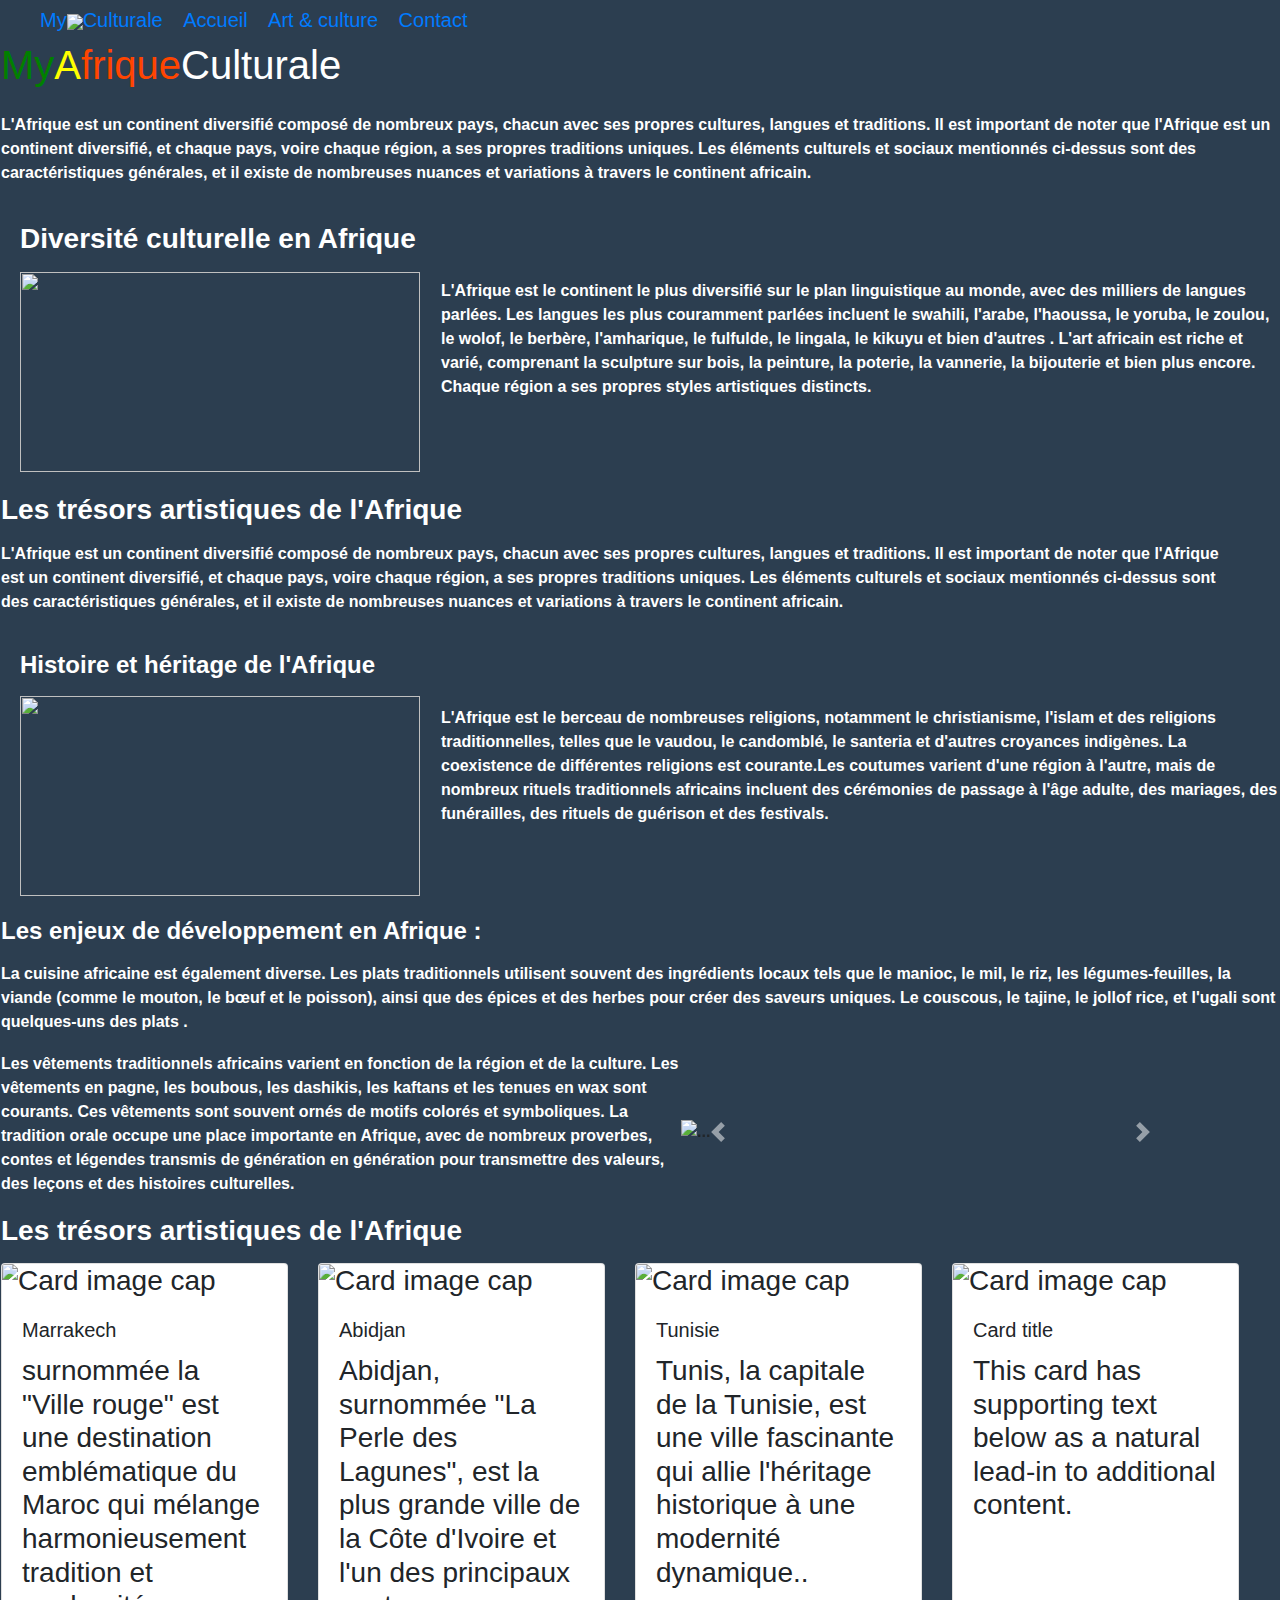
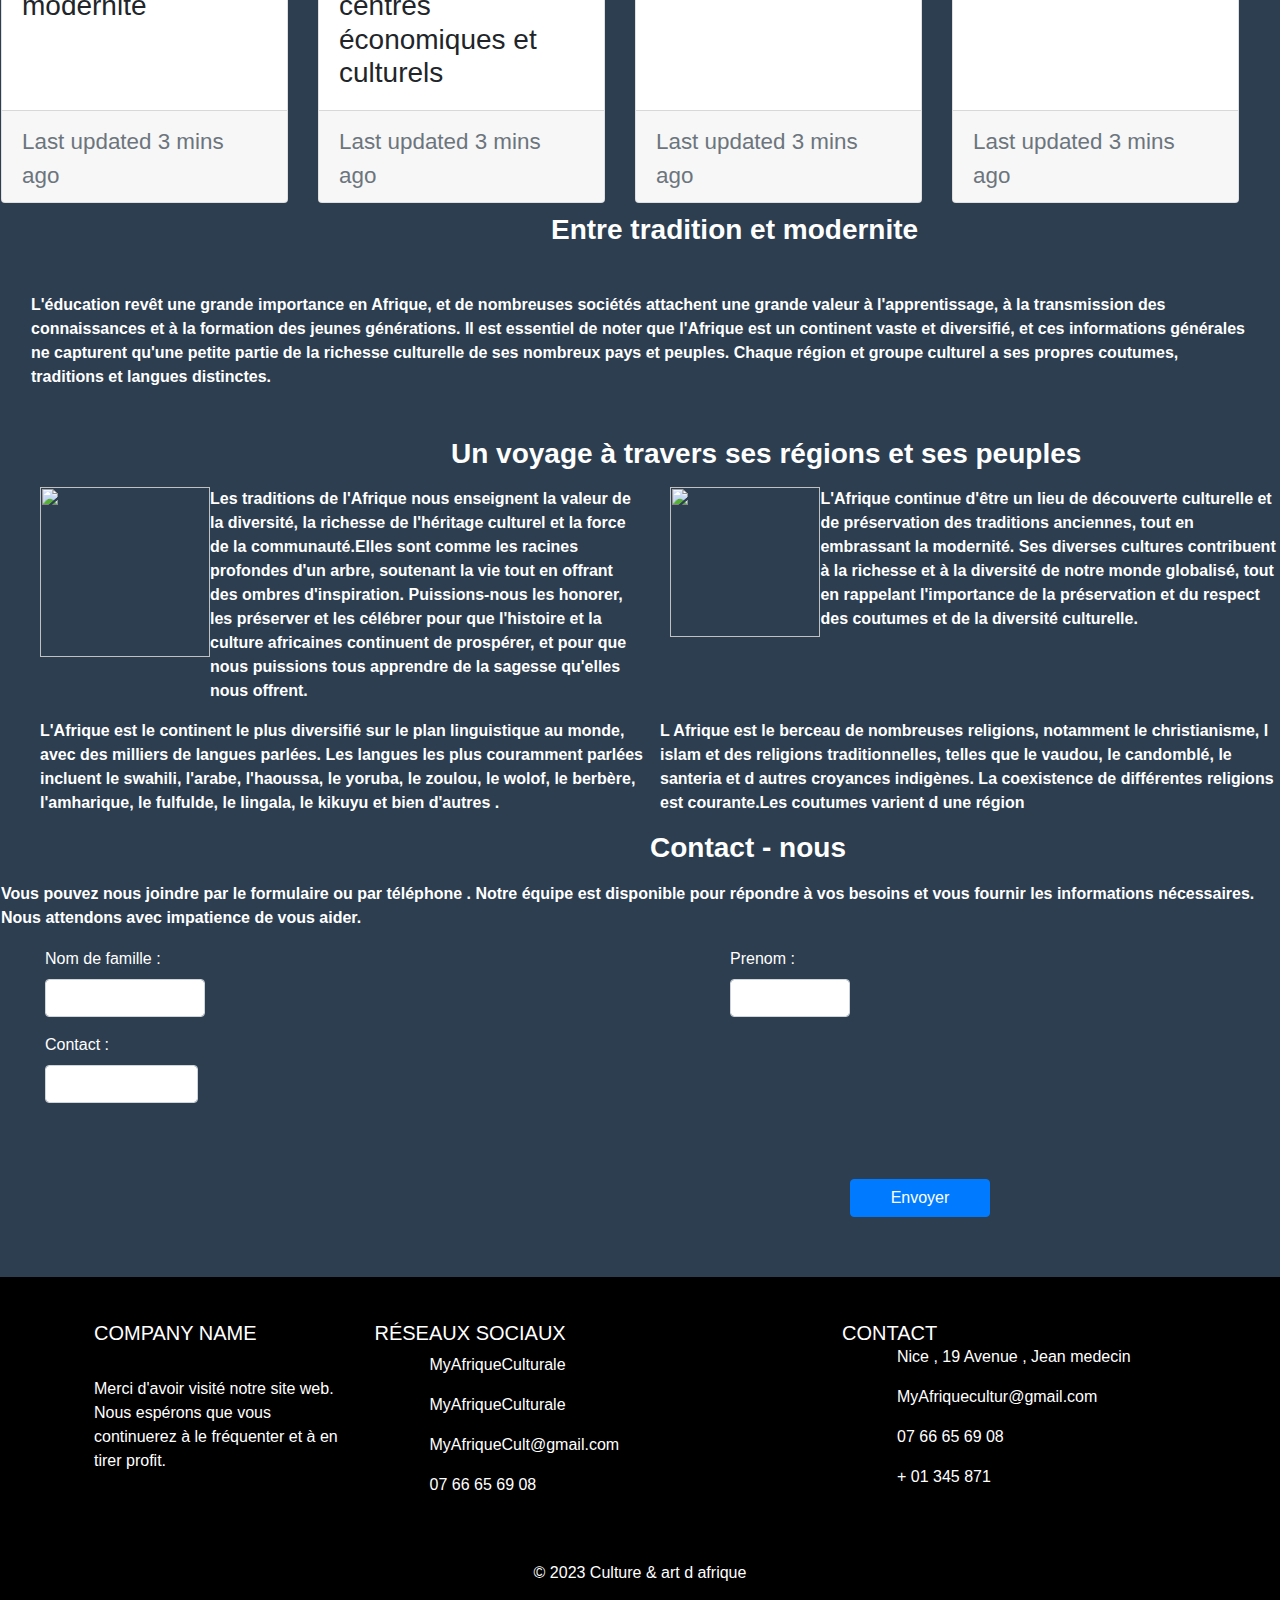
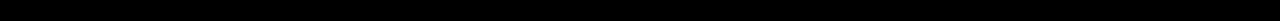
==== html/index.htm @ 4cfb6c22 "move css and html code into associated folders" ====
<!DOCTYPE html>
<html lang="en">
<head>
<meta charset="UTF-8">
<meta name="viewport" content="width=device-width, initial-scale=1.0">
<meta http-equiv="X-UA-Compatible" content="ie=edge">
<meta name="Description" content="Enter your description here"/>
<link rel="stylesheet" href="https://cdnjs.cloudflare.com/ajax/libs/twitter-bootstrap/4.6.0/css/bootstrap.min.css">
<link rel="stylesheet" href="https://cdnjs.cloudflare.com/ajax/libs/font-awesome/5.15.4/css/all.min.css">
<link rel="stylesheet" href="assets/css/style.css">
<link rel="stylesheet" href="styleCss/style.css">
<title>Title</title>
</head>
<body style="background-color: rgba(44, 62, 80, 1);">

  <!------------------------------------------ NavBar  -------------------------------------------------------->
    <nav class="t1">
      
        <div style="margin-left: 40px;">
            <a class="navbar-brand t2" href="#">My<img src="images/africa.png" width="30px" >Culturale</a>
            <a class="navbar-brand t2" href="#test3">Accueil</a>
            
            <a class="navbar-brand t2"  href="#test">Art & culture</a>
            <a class="navbar-brand t2"   href="#footer">Contact</a>
        </div>
          
      </nav>

   <!-------------------------------------------------------------------------------------------------->

   <!------------------------------------------Premiere partie du code -------------------------------------------------------->

      <table class="t3" >

              <colgroup>
                <col span="2" >
                <col>
              </colgroup>

              <tr>
                <th>
                  
                  <h3 style="display: flex;">

                    <p style="color : green; font-size: 40px;">
                      My
                    </p>
                      <p style="color : yellow; font-size: 40px;">   
                      A
                    </p>
                    <p style="color : orangered; font-size: 40px;">
                      frique
                    </p>
                    <p style="color : white; font-size: 40px;">
                      Culturale
                      </p>
                  </h3>

                  <p style="color: white;">
                  L'Afrique est un continent diversifié composé de nombreux pays, chacun avec ses propres cultures, langues et traditions.
                  Il est important de noter que l'Afrique est un continent diversifié, et chaque pays, voire chaque région, a ses propres traditions uniques. Les éléments culturels et sociaux mentionnés ci-dessus sont des caractéristiques générales, et il existe de nombreuses nuances et variations à travers le continent africain.
                  </p> 
                </th>
              
                      <th><img src="images/africa.png" width="300px" alt=""></th>
              
              </tr>
        </table>

          <!---------------------------------------------Deuxieme partie du code ---------------------------------------------------->

          <table class="t3" >

            <colgroup>
              <col span="2" >
              <col>
            </colgroup>

            <tr>
              
                
              <th style="padding: 20px;">


                <h3>
                  <p style="color : white;">
                   <strong> Diversité culturelle en Afrique   </strong>   
                  </p>
                </h3>
                  
                     <img src="images/pexels-pixabay-460223.jpg" width="400px" height="200px" alt="">
                  
              </th>
            
                    <th>
                      <p style="color : white; border-spacing: 10px;">
                      L'Afrique est le continent le plus diversifié sur le plan linguistique au monde, avec des milliers de langues parlées. Les langues les plus couramment parlées incluent le swahili, l'arabe, l'haoussa, le yoruba, le zoulou, le wolof, le berbère, l'amharique, le fulfulde, le lingala, le kikuyu et bien d'autres .
                      L'art africain est riche et varié, comprenant la sculpture sur bois, la peinture, la poterie, la vannerie, la bijouterie et bien plus encore. Chaque région a ses propres styles artistiques distincts.
                    </p>
                    </th>
            
            </tr>
      </table>


          <!-------------------------------------------------------------------------------------------------->


             <!---------------------------------------------troisieme partie du code ---------------------------------------------------->


             <table class="t3" >

              <colgroup>
                <col span="2" >
                <col>
              </colgroup>

              <tr>
                <th>
                  <section id="test3"></section>
                  <h3>
                    <p style="color : white;">
                      <strong>
                        Les trésors artistiques de l'Afrique
                      </strong>
                    
                    </p>
                  </h3>

                  <p style="color: white;">
                  L'Afrique est un continent diversifié composé de nombreux pays, chacun avec ses propres cultures, langues et traditions.
                  Il est important de noter que l'Afrique est un continent diversifié, et chaque pays, voire chaque région, a ses propres traditions uniques. Les éléments culturels et sociaux mentionnés ci-dessus sont des caractéristiques générales, et il existe de nombreuses nuances et variations à travers le continent africain.
                  </p> 
                </th>
              
                      <th style="padding: 20px;">
                        <img class="img1" src="images/pexels-atul-patel-18622431.jpg"    alt="">
                      </th>
              
              </tr>
        </table>


              <!-------------------------------------------------------------------------------------------------->


               <!---------------------------------------------quatrieme  partie du code ---------------------------------------------------->


               <table class="t3" >

                <colgroup>
                  <col span="2" >
                  <col>
                </colgroup>
    
                <tr>
                  
                    
                  <th style="padding: 20px;">
    
    
                    <h4>
                      <p style="color : white;">
                       <strong>Histoire et héritage de l'Afrique  </strong>   
                      </p>
                    </h4>
                      
                         <img src="images/pexels-anderson-guerra-1154198.jpg" width="400px" height="200px" alt="">
                      
                  </th>
                
                        <th>
                          <p style="color : white; border-spacing: 10px;">
                            L'Afrique est le berceau de nombreuses religions, notamment le christianisme, l'islam et des religions traditionnelles, telles que le vaudou, le candomblé, le santeria et d'autres croyances indigènes. La coexistence de différentes religions est courante.Les coutumes varient d'une région à l'autre, mais de nombreux rituels traditionnels africains incluent des cérémonies de passage à l'âge adulte, des mariages, des funérailles, des rituels de guérison et des festivals.
                        </p>
                        </th>
                
                </tr>
          </table>
                 <!-------------------------------------------------------------------------------------------------->


                 
               <!---------------------------------------------5eme  partie du code ---------------------------------------------------->


               <table class="t3" >

                <colgroup>
                  <col span="2" >
                  <col>
                </colgroup>
    
                <tr>
                  
                    
                  <th style="margin: 20px;">
    
    
                    <h4>
                      <p style="color : white;">
                       <strong>Les enjeux de développement en Afrique :  </strong>   
                      </p>
                    </h4>
                         <p style="color : white; border-spacing: 10px;">
                         La cuisine africaine est également diverse. Les plats traditionnels utilisent souvent des ingrédients locaux tels que le manioc, le mil, le riz, les légumes-feuilles, la viande (comme le mouton, le bœuf et le poisson), ainsi que des épices et des herbes pour créer des saveurs uniques. Le couscous, le tajine, le jollof rice, et l'ugali sont quelques-uns des plats .
                         </p>
                  </th>
                
                       
                
                </tr>
          </table>
                 <!-------------------------------------------------------------------------------------------------->


                   <!---------------------------------------------6eme  partie du code ---------------------------------------------------->


            
               <table class="t3" >

                <colgroup>
                  <col span="2" >
                  <col>
                </colgroup>
    
                <tr>
                  
                    
                  <th style="margin: 20px;">
    
    
                    
                      <p style="color : white;">
                       Les vêtements traditionnels africains varient en fonction de la région et de la culture. Les vêtements en pagne, les boubous, les dashikis, les kaftans et les tenues en wax sont courants. Ces vêtements sont souvent ornés de motifs colorés et symboliques.
                      La tradition orale occupe une place importante en Afrique, avec de nombreux proverbes, contes et légendes transmis de génération en génération pour transmettre des valeurs, des leçons et des histoires culturelles.
                      </p>
                    
                      
                        
                      
                  </th>
                
                        <th style="padding-right: 100px; width: 600px;">
                           
                    

                      <div id="carouselExampleFade" class="carousel slide carousel-fade" data-ride="carousel">
                        <div class="carousel-inner">
                          <div class="carousel-item active">
                            <img src="images/pexels-احمد-كلاسيك-6155584.jpg" class="d-block w-100" alt="...">
                          </div>
                          <div class="carousel-item">
                            <img src="images/pexels-pixabay-460223.jpg" class="d-block w-100" alt="...">
                          </div>
                          <div class="carousel-item">
                            <img src="images/pexels-anderson-guerra-1154198.jpg" class="d-block w-100" alt="...">
                          </div>
                        </div>
                        <a class="carousel-control-prev" href="#carouselExampleFade" role="button" data-slide="prev">
                          <span class="carousel-control-prev-icon" aria-hidden="true"></span>
                          <span class="sr-only">Previous</span>
                        </a>
                        <a class="carousel-control-next" href="#carouselExampleFade" role="button" data-slide="next">
                          <span class="carousel-control-next-icon" aria-hidden="true"></span>
                          <span class="sr-only">Next</span>
                        </a>
                      </div>



                        </th>
                
                </tr>
          </table>


                 <!-------------------------------------------------------------------------------------------------->


                 
               <!---------------------------------------------7eme partie du code ---------------------------------------------------->


               <table class="t3" >

                <colgroup>
                  <col span="2" >
                  <col>
                </colgroup>
  
                <tr>
                  <th>
                    
                    <h3>
                      <p style="color : white;">
                        <strong>
                          Les trésors artistiques de l'Afrique
                        </strong>
                      
                        <div class="card-deck">
                          <div class="card">
                            <img class="card-img-top" src="images/pexels-anderson-guerra-1154198.jpg" alt="Card image cap">
                            <div class="card-body">
                              <h5 class="card-title">Marrakech</h5>
                              <p class="card-text">surnommée la "Ville rouge" est une destination emblématique du Maroc qui mélange harmonieusement tradition et modernité</p>
                            </div>
                            <div class="card-footer">
                              <small class="text-muted">Last updated 3 mins ago</small>
                            </div>
                          </div>
                          <div class="card">
                            <img class="card-img-top" src="images/pexels-احمد-كلاسيك-6155584.jpg" alt="Card image cap">
                            <div class="card-body">
                              <h5 class="card-title">Abidjan</h5>
                              <p class="card-text">Abidjan, surnommée "La Perle des Lagunes", est la plus grande ville de la Côte d'Ivoire et l'un des principaux centres économiques et culturels</p>
                            </div>
                            <div class="card-footer">
                              <small class="text-muted">Last updated 3 mins ago</small>
                            </div>
                          </div>
                          <div class="card">
                            <img class="card-img-top" src="images/pexels-pixabay-460223.jpg" alt="Card image cap">
                            <div class="card-body">
                              <h5 class="card-title">Tunisie</h5>
                              <p class="card-text">Tunis, la capitale de la Tunisie, est une ville fascinante qui allie l'héritage historique à une modernité dynamique..</p>
                            </div>
                            <div class="card-footer">
                              <small class="text-muted">Last updated 3 mins ago</small>
                            </div>
                          </div>
                          <div class="card">
                            <img class="card-img-top" src="images/pexels-spencer-davis-4356144.jpg" alt="Card image cap">
                            <div class="card-body">
                              <h5 class="card-title">Card title</h5>
                              <p class="card-text">This card has supporting text below as a natural lead-in to additional content.</p>
                            </div>
                            <div class="card-footer">
                              <small class="text-muted">Last updated 3 mins ago</small>
                            </div>
                          </div>
                        </div>
                  </th>
                




                        <th style="padding: 20px;">
                          
                        </th>
                
                </tr>
          </table>
                <!-------------------------------------------------------------------------------------------------->

                
             <!---------------------------------------------8eme partie du code ---------------------------------------------------->


             <table class="t3" >

              <colgroup>
                <col span="2" >
                <col>
              </colgroup>

              <tr>
                <th>
                  
                  <section id="test"></section>
                      <h3>
                        <p style="padding-left: 550px; color : white;" id="Entre">    <!-------------------------------------------------------------------------------------------------->
                          <strong>
                            Entre tradition et modernite
                          </strong>
                        
                        </p>
                      </h3>

                      <p style="padding: 30px; color: white;">
                        L'éducation revêt une grande importance en Afrique, et de nombreuses sociétés attachent une grande valeur à l'apprentissage, à la transmission des connaissances et à la formation des jeunes générations. Il est essentiel de noter que l'Afrique est un continent vaste et diversifié, et ces informations générales ne capturent qu'une petite partie de la richesse culturelle de ses nombreux pays et peuples. Chaque région et groupe culturel a ses propres coutumes, traditions et langues distinctes.

                      </p> 
                  </section>
                </th>
              
              
              
              </tr>
        </table>


              <!-------------------------------------------------------------------------------------------------->


                <!---------------------------------------------9eme partie du code ---------------------------------------------------->


             <table class="t3" >

              <colgroup>
                <col span="2" >
                <col>
              </colgroup>

              <tr>
                <th>
                  
                  <h3>
                    <p style="padding-left: 450px; color : white;">
                      <strong>
                        Un voyage à travers ses régions et ses peuples
                      </strong>
                    
                    </p>
                  </h3>

                 
                </th>
              </tr>
        </table>


              <!-------------------------------------------------------------------------------------------------->






                   <!---------------------------------------------10eme  partie du code ---------------------------------------------------->


                  
                    <div style="display: flex; ">


                        <div style="padding-left: 40px; display: flex; width: 700px;">
                          <img src="images/pexels-ryutaro-tsukata-5472511.jpg" width="170px" height="170px" alt="">
                          <p style="color : white;"><strong>Les traditions de l'Afrique nous enseignent la valeur de la diversité, la richesse de l'héritage culturel et la force de la communauté.Elles sont comme les racines profondes d'un arbre,
                            soutenant la vie tout en offrant des ombres d'inspiration. Puissions-nous les honorer, les préserver et les célébrer pour que l'histoire et la culture africaines continuent de prospérer, et pour que nous puissions tous apprendre de la sagesse qu'elles nous offrent.

                          </p></strong>                     
                          </div>

                        <div style="padding-left: 30px; display: flex; width: 700px;">
                          <img src="images/pexels-diego-f-parra-15131357.jpg" width="150px" height="150px" alt="">
                        <strong> <p style="color : white;">L'Afrique continue d'être un lieu de découverte culturelle et de préservation des traditions anciennes, tout en embrassant la modernité.
                          Ses diverses cultures contribuent à la richesse et à la diversité de notre monde globalisé, tout en rappelant l'importance de la préservation et du respect des coutumes et de la diversité culturelle.
                        </p></strong>                         
                      </div>





                    </div>

                    <div style="display: flex; padding-left: 40px;">

                    <div style=" display: flex; width: 700px;"> 

                            <p style="color : white;"><strong>L'Afrique est le continent le plus diversifié sur le plan linguistique au monde, avec des milliers de langues parlées. Les langues les plus couramment parlées incluent le swahili, l'arabe, l'haoussa, le yoruba, le zoulou, le wolof, le berbère, l'amharique, le fulfulde, le lingala, le kikuyu et bien d'autres .
                            </p></strong>                     
                     </div>

                    <div style=" display: flex; width: 700px; ">

                          <strong> <p style="color : white;">L Afrique est le berceau de nombreuses religions, notamment le christianisme, l islam et des religions traditionnelles, telles que le vaudou, le candomblé, le santeria et d autres croyances indigènes. La coexistence de différentes religions est courante.Les coutumes varient d une région
                          </p>  </strong>                         
                     </div>


                    </div>

                     <!-------------------------------------------------------------------------------------------------->


                     <!---------------------------------------------11eme partie du code ---------------------------------------------------->

          <table class="t3" >

            <colgroup>
              <col span="2" >
              <col>
            </colgroup>

            <tr>
              
                
             

                <h3>
                  <p style="padding-left: 650px; color : white;">
                   <strong> Contact - nous    </strong>   
                  </p>
                </h3>
                  
                    <th>
                      <p style="color : white; border-spacing: 10px;">
                        Vous pouvez nous joindre par le formulaire ou par téléphone . Notre équipe est disponible pour répondre à vos besoins et vous fournir les informations nécessaires. Nous attendons avec impatience de vous aider.
                    </p>
                    </th>
            
            </tr>
      </table>


          <!-------------------------------------------------------------------------------------------------->

                  <!---------------------------------------------11eme partie du code ---------------------------------------------------->

                  <form>
                    <div class="form-row">
                      <div class="form-group col-md-2" style="padding-left: 50px;">
                        <label style=" color : white";> Nom de famille :</label>
                        <input type="email" class="form-control" id="inputEmail4">
                      </div>

                      <div class="form-group col-md-6" style="padding-left: 520px;">
                        <label style=" color : white"; for="inputPassword4">Prenom :</label>
                        <input type="password" class="form-control" id="inputPassword4">
                      </div>

                    </div>
                    <div class="form-group">
                    
                      <div class="form-group col-md-2" style="padding-left: 45px;">
                        <label style=" color : white"; for="inputZip">Contact :</label>
                        <input type="text" class="form-control" id="inputZip">
                      </div>
                       
                    </div>

                    <div style="padding: 60px; padding-left: 850px;">
                      <button style="width: 140px;" type="submit" class="btn btn-primary">Envoyer</button>
                    </div>
                   
                  </form>
        
                  <!-------------------------------------------------------------------------------------------------->






    <!---------------------------------------------FOOTER ----------------------------------------------------->

                  <section class="" >
                  

                 
                    <!-- Footer -->
                    <section id="footer"></section>
                    <footer  style="padding: 20px; background-color: black;">
                      <!-- Grid container -->
                      <div class="container p-4">
                        <!--Grid row-->
                        <div class="row">
                          <!--Grid column-->
                          <div class="col-lg-3 col-md-12 mb-4 mb-md-0">
                            <h5 style=" color : white"; class="text-uppercase">COMPANY NAME</h5>
                          
                              <img src="images/africa.png" width="70px" alt="">
                            <p  style=" color : white">
                              Merci d'avoir visité notre site web. Nous espérons que vous continuerez à le fréquenter et à en tirer profit.
                            </p>
               
                          </div>
                          <!--Grid column-->
                  
                          <!--Grid column-->
                          <div style="display: 5px;" class="col-lg-5 col-md-6 mb-4 mb-md-0">
                            <h5 style=" color : white"; class="text-uppercase" class="text-uppercase">RÉSEAUX SOCIAUX</h5>
                  
                            <ul class="list-unstyled mb-0">
                              <li>
                               <div style="display: flex;"><img width="40px" src="images/facebook.png" alt=""><p style= "margin-left: 15px; color : white" > MyAfriqueCulturale</p></div> 
                              </li>
                              <li>
                                <div style="display: flex;"><img width="40px" src="images/instagram.png" alt=""><p style= "margin-left: 15px; color : white" > MyAfriqueCulturale</p></div> 
                              </li>
                              <li>
                                <div style="display: flex;"><img width="40px" src="images/gmail.png" alt=""><p style= "margin-left: 15px; color : white" > MyAfriqueCult@gmail.com</p></div> 
                              </li>
                              <li>
                                <div style="display: flex;"><img width="40px" src="images/whatsapp.png" alt=""><p style= "margin-left: 15px; color : white" > 07 66 65 69 08</p></div> 
                              </li>
                            </ul>
                          </div>
                          <!--Grid column-->
                  
                          <!--Grid column-->
                          <div class="col-lg-4 col-md-6 mb-4 mb-md-0">
                            <h5  style=" color : white"; class="text-uppercase mb-0">CONTACT</h5>
                  
                            <ul class="list-unstyled">
                              <li>
                                <div style="display: flex;"><img width="40px" src="images/home.png" alt=""><p style= "margin-left: 15px; color : white" > Nice , 19 Avenue , Jean medecin</p></div> 
                              </li>
                              <li>
                                <div style="display: flex;"><img width="40px" src="images/mail.png" alt=""><p style= "margin-left: 15px; color : white" > MyAfriquecultur@gmail.com</p></div> 
                              </li>
                              <li>
                                <div style="display: flex;"><img width="40px" src="images/telephone.png" alt=""><p style= "margin-left: 15px; color : white" > 07 66 65 69 08</p></div> 
                              </li>
                              <li>
                                <div style="display: flex;"><img width="40px" src="images/landline.png" alt=""><p style= "margin-left: 15px; color : white" > + 01 345 871</p></div> 
                              </li>
                            </ul>
                          </div>
                          <!--Grid column-->
                        </div>
                        <!--Grid row-->
                      </div>
                      <!-- Grid container -->
                  
                      <!-- Copyright -->
                      <div class="text-center p-3" style="color: white">
                        © 2023 Culture & art  d afrique
                       
                      </div>
                      <!-- Copyright -->
                    </footer>
                    <!-- Footer -->
                  </section>

                      <!-------------------------------------------------------------------------------------------------->




<script src="https://cdnjs.cloudflare.com/ajax/libs/jquery/3.5.1/jquery.slim.min.js"></script>
<script src="https://cdnjs.cloudflare.com/ajax/libs/popper.js/1.16.1/umd/popper.min.js"></script>
<script src="https://cdnjs.cloudflare.com/ajax/libs/twitter-bootstrap/4.6.0/js/bootstrap.min.js"></script>
</body>
</html>
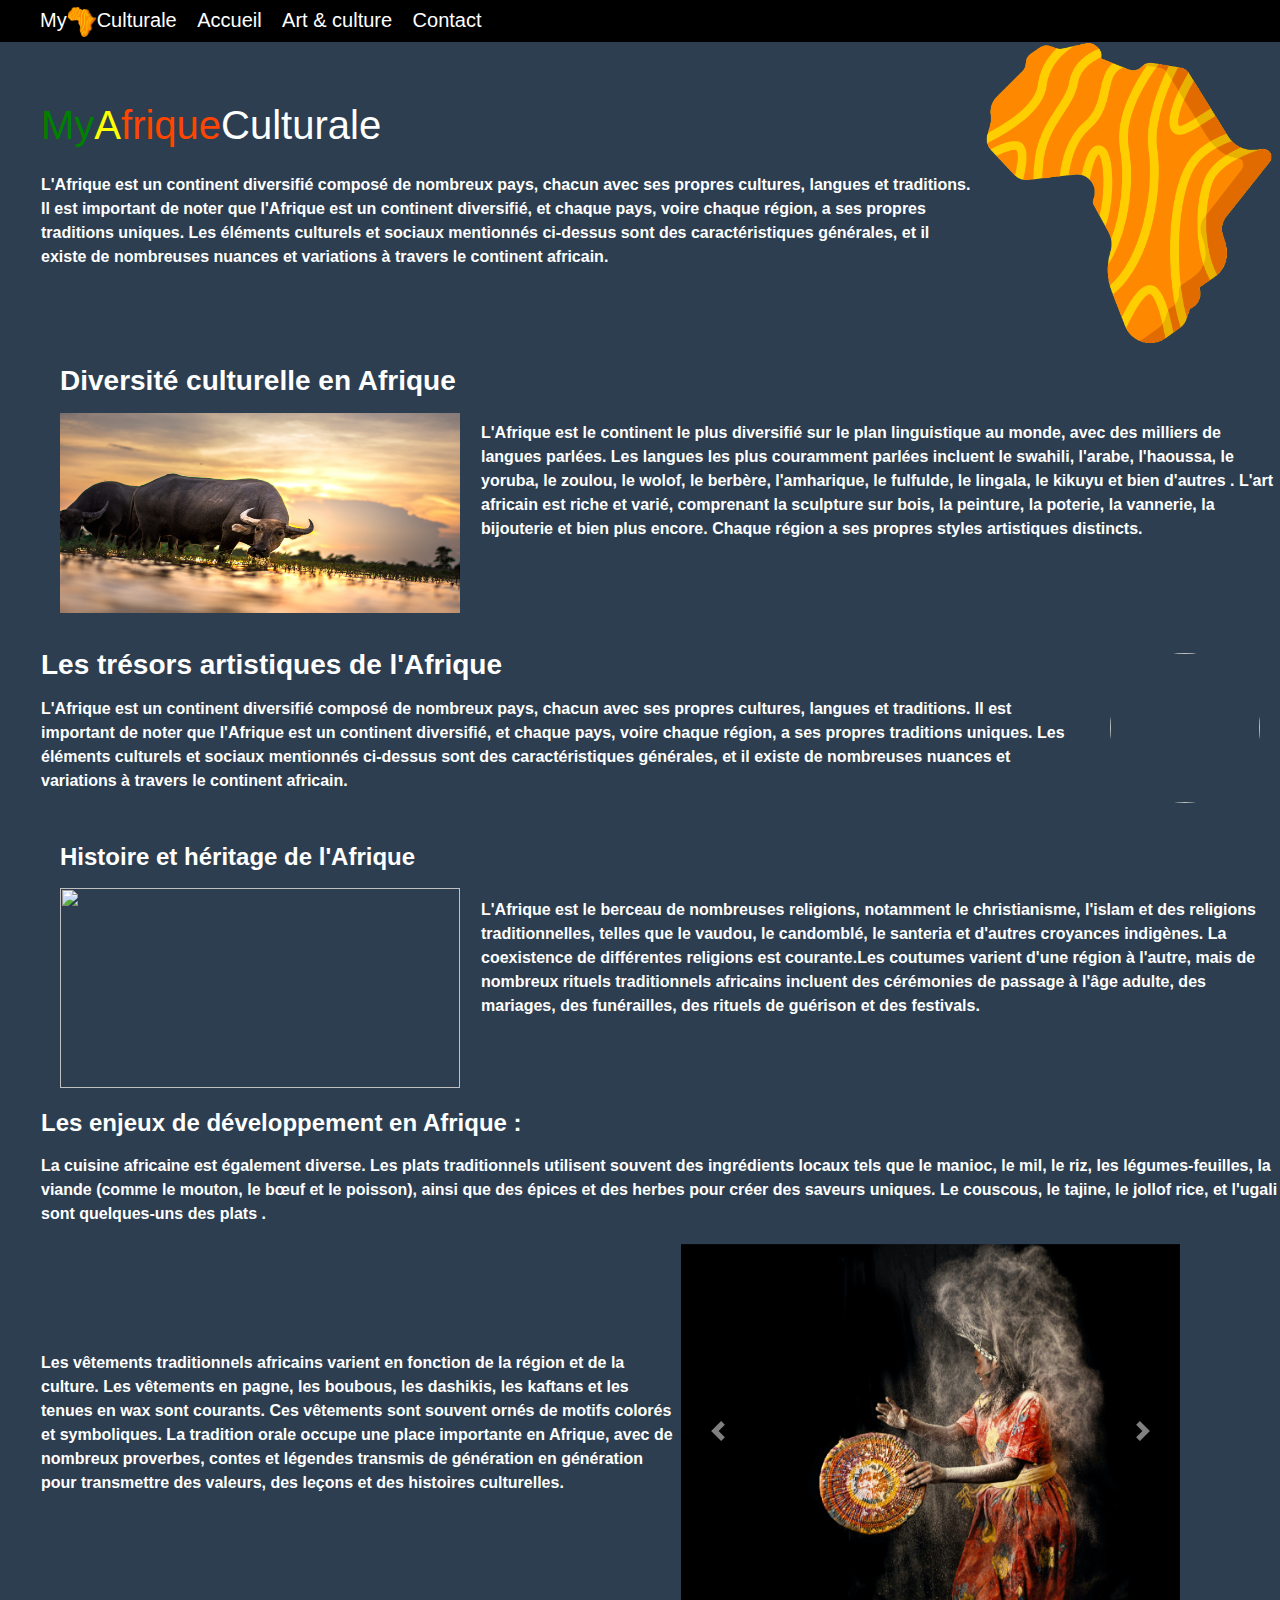
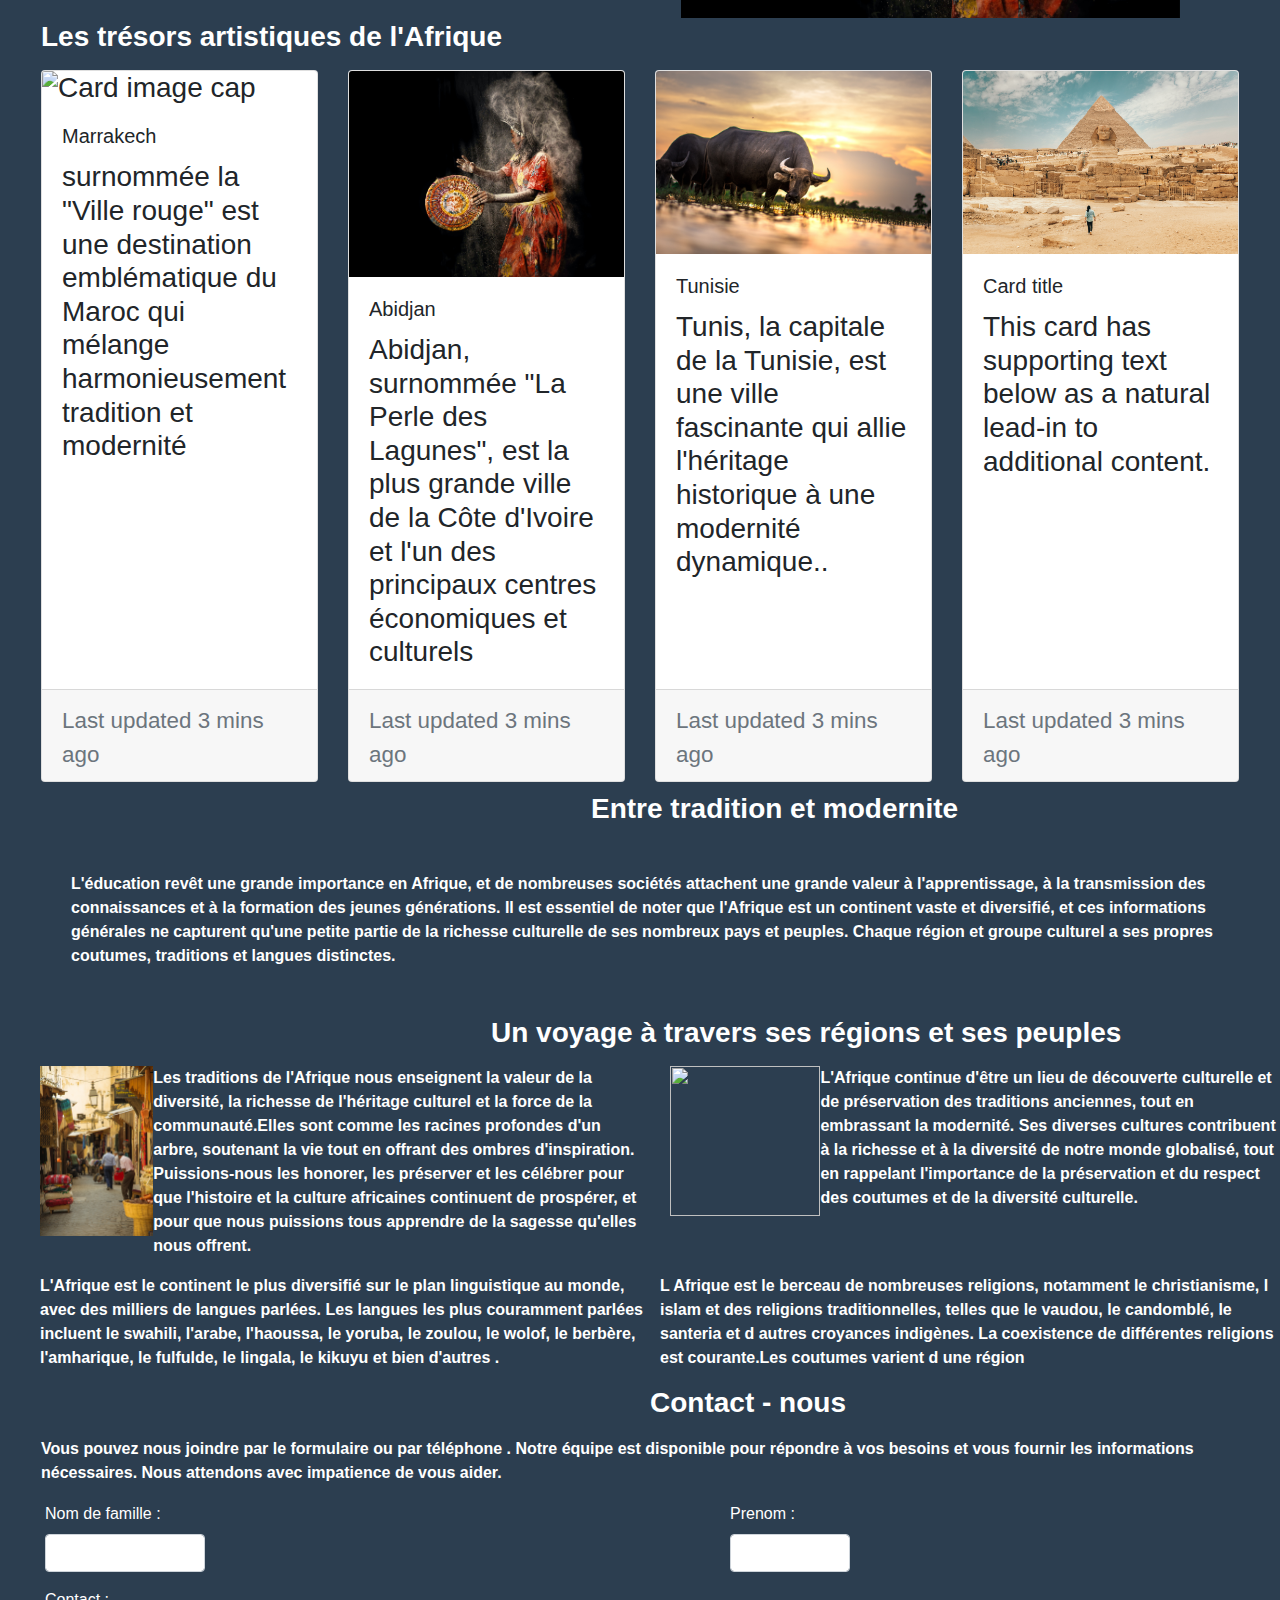
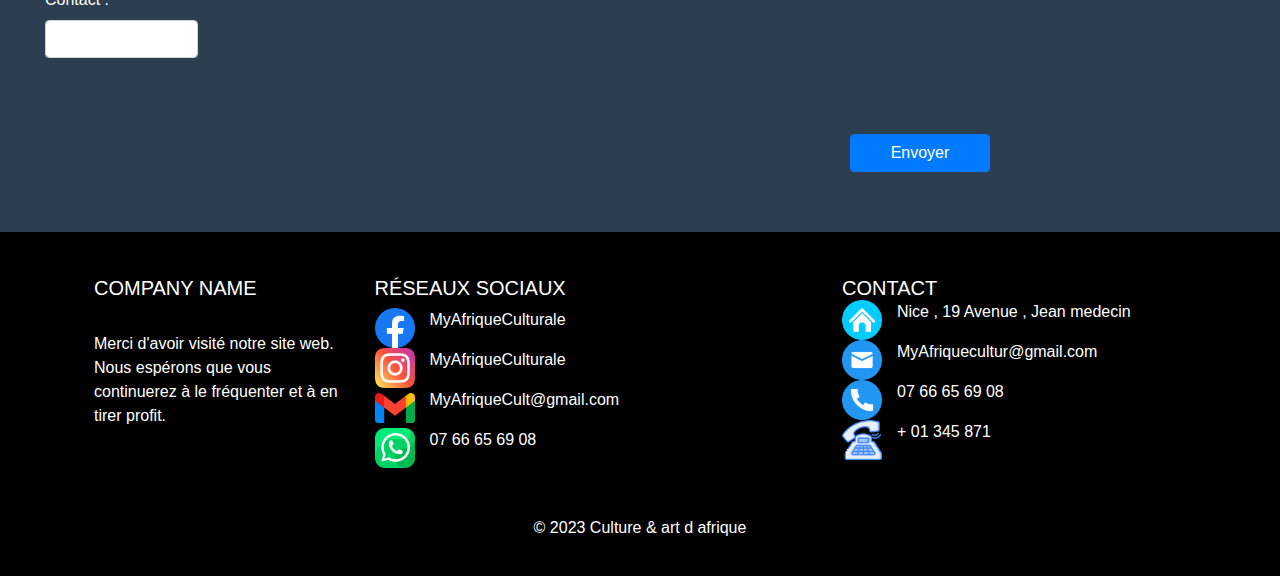
==== commit 485ce6e7: "add more images and fix the images url in the html file" ====
--- a/html/index.htm
+++ b/html/index.htm
@@ -7,9 +7,9 @@
 <meta name="Description" content="Enter your description here"/>
 <link rel="stylesheet" href="https://cdnjs.cloudflare.com/ajax/libs/twitter-bootstrap/4.6.0/css/bootstrap.min.css">
 <link rel="stylesheet" href="https://cdnjs.cloudflare.com/ajax/libs/font-awesome/5.15.4/css/all.min.css">
-<link rel="stylesheet" href="assets/css/style.css">
-<link rel="stylesheet" href="styleCss/style.css">
-<title>Title</title>
+<link rel="stylesheet" href="../css/style.css">
+
+<title>culturelle en Afrique</title>
 </head>
 <body style="background-color: rgba(44, 62, 80, 1);">
 
@@ -17,7 +17,7 @@
     <nav class="t1">
       
         <div style="margin-left: 40px;">
-            <a class="navbar-brand t2" href="#">My<img src="images/africa.png" width="30px" >Culturale</a>
+            <a class="navbar-brand t2" href="#">My<img src="../images/africa.png" width="30px" >Culturale</a>
             <a class="navbar-brand t2" href="#test3">Accueil</a>
             
             <a class="navbar-brand t2"  href="#test">Art & culture</a>
@@ -62,7 +62,7 @@
                   </p> 
                 </th>
               
-                      <th><img src="images/africa.png" width="300px" alt=""></th>
+                      <th><img src="../images/africa.png" width="300px" alt=""></th>
               
               </tr>
         </table>
@@ -88,7 +88,7 @@
                   </p>
                 </h3>
                   
-                     <img src="images/pexels-pixabay-460223.jpg" width="400px" height="200px" alt="">
+                     <img src="../images/pexels-pixabay-460223.jpg" width="400px" height="200px" alt="">
                   
               </th>
             
@@ -135,7 +135,7 @@
                 </th>
               
                       <th style="padding: 20px;">
-                        <img class="img1" src="images/pexels-atul-patel-18622431.jpg"    alt="">
+                        <img class="img1" src="../images/pexels-atul-patel-18622431.jpg"    alt="">
                       </th>
               
               </tr>
@@ -167,7 +167,7 @@
                       </p>
                     </h4>
                       
-                         <img src="images/pexels-anderson-guerra-1154198.jpg" width="400px" height="200px" alt="">
+                         <img src="../images/pexels-anderson-guerra-1154198.jpg" width="400px" height="200px" alt="">
                       
                   </th>
                 
@@ -251,13 +251,13 @@
                       <div id="carouselExampleFade" class="carousel slide carousel-fade" data-ride="carousel">
                         <div class="carousel-inner">
                           <div class="carousel-item active">
-                            <img src="images/pexels-احمد-كلاسيك-6155584.jpg" class="d-block w-100" alt="...">
+                            <img src="../images/pexels-احمد-كلاسيك-6155584.jpg" class="d-block w-100" alt="...">
                           </div>
                           <div class="carousel-item">
-                            <img src="images/pexels-pixabay-460223.jpg" class="d-block w-100" alt="...">
+                            <img src="../images/pexels-pixabay-460223.jpg" class="d-block w-100" alt="...">
                           </div>
                           <div class="carousel-item">
-                            <img src="images/pexels-anderson-guerra-1154198.jpg" class="d-block w-100" alt="...">
+                            <img src="../images/pexels-anderson-guerra-1154198.jpg" class="d-block w-100" alt="...">
                           </div>
                         </div>
                         <a class="carousel-control-prev" href="#carouselExampleFade" role="button" data-slide="prev">
@@ -303,7 +303,7 @@
                       
                         <div class="card-deck">
                           <div class="card">
-                            <img class="card-img-top" src="images/pexels-anderson-guerra-1154198.jpg" alt="Card image cap">
+                            <img class="card-img-top" src="../images/pexels-anderson-guerra-1154198.jpg" alt="Card image cap">
                             <div class="card-body">
                               <h5 class="card-title">Marrakech</h5>
                               <p class="card-text">surnommée la "Ville rouge" est une destination emblématique du Maroc qui mélange harmonieusement tradition et modernité</p>
@@ -313,7 +313,7 @@
                             </div>
                           </div>
                           <div class="card">
-                            <img class="card-img-top" src="images/pexels-احمد-كلاسيك-6155584.jpg" alt="Card image cap">
+                            <img class="card-img-top" src="../images/pexels-احمد-كلاسيك-6155584.jpg" alt="Card image cap">
                             <div class="card-body">
                               <h5 class="card-title">Abidjan</h5>
                               <p class="card-text">Abidjan, surnommée "La Perle des Lagunes", est la plus grande ville de la Côte d'Ivoire et l'un des principaux centres économiques et culturels</p>
@@ -323,7 +323,7 @@
                             </div>
                           </div>
                           <div class="card">
-                            <img class="card-img-top" src="images/pexels-pixabay-460223.jpg" alt="Card image cap">
+                            <img class="card-img-top" src="../images/pexels-pixabay-460223.jpg" alt="Card image cap">
                             <div class="card-body">
                               <h5 class="card-title">Tunisie</h5>
                               <p class="card-text">Tunis, la capitale de la Tunisie, est une ville fascinante qui allie l'héritage historique à une modernité dynamique..</p>
@@ -333,7 +333,7 @@
                             </div>
                           </div>
                           <div class="card">
-                            <img class="card-img-top" src="images/pexels-spencer-davis-4356144.jpg" alt="Card image cap">
+                            <img class="card-img-top" src="../images/pexels-spencer-davis-4356144.jpg" alt="Card image cap">
                             <div class="card-body">
                               <h5 class="card-title">Card title</h5>
                               <p class="card-text">This card has supporting text below as a natural lead-in to additional content.</p>
@@ -440,7 +440,7 @@
 
 
                         <div style="padding-left: 40px; display: flex; width: 700px;">
-                          <img src="images/pexels-ryutaro-tsukata-5472511.jpg" width="170px" height="170px" alt="">
+                          <img src="../images/pexels-ryutaro-tsukata-5472511.jpg" width="170px" height="170px" alt="">
                           <p style="color : white;"><strong>Les traditions de l'Afrique nous enseignent la valeur de la diversité, la richesse de l'héritage culturel et la force de la communauté.Elles sont comme les racines profondes d'un arbre,
                             soutenant la vie tout en offrant des ombres d'inspiration. Puissions-nous les honorer, les préserver et les célébrer pour que l'histoire et la culture africaines continuent de prospérer, et pour que nous puissions tous apprendre de la sagesse qu'elles nous offrent.
 
@@ -448,7 +448,7 @@
                           </div>
 
                         <div style="padding-left: 30px; display: flex; width: 700px;">
-                          <img src="images/pexels-diego-f-parra-15131357.jpg" width="150px" height="150px" alt="">
+                          <img src="../images/pexels-diego-f-parra-15131357.jpg" width="150px" height="150px" alt="">
                         <strong> <p style="color : white;">L'Afrique continue d'être un lieu de découverte culturelle et de préservation des traditions anciennes, tout en embrassant la modernité.
                           Ses diverses cultures contribuent à la richesse et à la diversité de notre monde globalisé, tout en rappelant l'importance de la préservation et du respect des coutumes et de la diversité culturelle.
                         </p></strong>                         
@@ -580,16 +580,16 @@
                   
                             <ul class="list-unstyled mb-0">
                               <li>
-                               <div style="display: flex;"><img width="40px" src="images/facebook.png" alt=""><p style= "margin-left: 15px; color : white" > MyAfriqueCulturale</p></div> 
-                              </li>
-                              <li>
-                                <div style="display: flex;"><img width="40px" src="images/instagram.png" alt=""><p style= "margin-left: 15px; color : white" > MyAfriqueCulturale</p></div> 
-                              </li>
-                              <li>
-                                <div style="display: flex;"><img width="40px" src="images/gmail.png" alt=""><p style= "margin-left: 15px; color : white" > MyAfriqueCult@gmail.com</p></div> 
-                              </li>
-                              <li>
-                                <div style="display: flex;"><img width="40px" src="images/whatsapp.png" alt=""><p style= "margin-left: 15px; color : white" > 07 66 65 69 08</p></div> 
+                               <div style="display: flex;"><img width="40px" src="../images/facebook.png" alt=""><p style= "margin-left: 15px; color : white" > MyAfriqueCulturale</p></div> 
+                              </li>
+                              <li>
+                                <div style="display: flex;"><img width="40px" src="../images/instagram.png" alt=""><p style= "margin-left: 15px; color : white" > MyAfriqueCulturale</p></div> 
+                              </li>
+                              <li>
+                                <div style="display: flex;"><img width="40px" src="../images/gmail.png" alt=""><p style= "margin-left: 15px; color : white" > MyAfriqueCult@gmail.com</p></div> 
+                              </li>
+                              <li>
+                                <div style="display: flex;"><img width="40px" src="../images/whatsapp.png" alt=""><p style= "margin-left: 15px; color : white" > 07 66 65 69 08</p></div> 
                               </li>
                             </ul>
                           </div>
@@ -601,16 +601,16 @@
                   
                             <ul class="list-unstyled">
                               <li>
-                                <div style="display: flex;"><img width="40px" src="images/home.png" alt=""><p style= "margin-left: 15px; color : white" > Nice , 19 Avenue , Jean medecin</p></div> 
-                              </li>
-                              <li>
-                                <div style="display: flex;"><img width="40px" src="images/mail.png" alt=""><p style= "margin-left: 15px; color : white" > MyAfriquecultur@gmail.com</p></div> 
-                              </li>
-                              <li>
-                                <div style="display: flex;"><img width="40px" src="images/telephone.png" alt=""><p style= "margin-left: 15px; color : white" > 07 66 65 69 08</p></div> 
-                              </li>
-                              <li>
-                                <div style="display: flex;"><img width="40px" src="images/landline.png" alt=""><p style= "margin-left: 15px; color : white" > + 01 345 871</p></div> 
+                                <div style="display: flex;"><img width="40px" src="../images/home.png" alt=""><p style= "margin-left: 15px; color : white" > Nice , 19 Avenue , Jean medecin</p></div> 
+                              </li>
+                              <li>
+                                <div style="display: flex;"><img width="40px" src="../images/mail.png" alt=""><p style= "margin-left: 15px; color : white" > MyAfriquecultur@gmail.com</p></div> 
+                              </li>
+                              <li>
+                                <div style="display: flex;"><img width="40px" src="../images/telephone.png" alt=""><p style= "margin-left: 15px; color : white" > 07 66 65 69 08</p></div> 
+                              </li>
+                              <li>
+                                <div style="display: flex;"><img width="40px" src="../images/landline.png" alt=""><p style= "margin-left: 15px; color : white" > + 01 345 871</p></div> 
                               </li>
                             </ul>
                           </div>
--- a/css/style.css
+++ b/css/style.css
@@ -0,0 +1,109 @@
+.t1{
+    background-color:black ;
+    text-decoration-color: none;
+    width :100% ;
+    padding :0px ;
+}
+.t2{
+    text-decoration: none;
+    color: white;
+    direction: none;
+}
+.t3{
+    margin-left: 40px;
+}
+    .img1{
+      
+        width : 150px; height : 150px;
+        border: none;
+        -moz-border-radius : 75px;
+        -webkit-border-radius : 75px;
+        border-radius : 75px;
+        }
+        
+
+
+
+
+
+
+
+
+
+
+
+
+
+
+
+
+
+
+
+
+
+
+
+
+
+
+
+
+
+
+
+
+
+
+
+
+
+
+
+
+
+
+
+
+
+
+
+
+
+
+
+
+
+
+
+
+
+
+
+
+
+/*
+#global
+{
+            width :100% ;
+            padding :0px ;
+}
+
+#menu-gauche
+{
+            width :100% ;
+}
+
+#contenu
+{
+            width :100% ;
+}
+
+#sidebar-droite
+{
+            width :100% ;
+
+}
+
+}
+*/